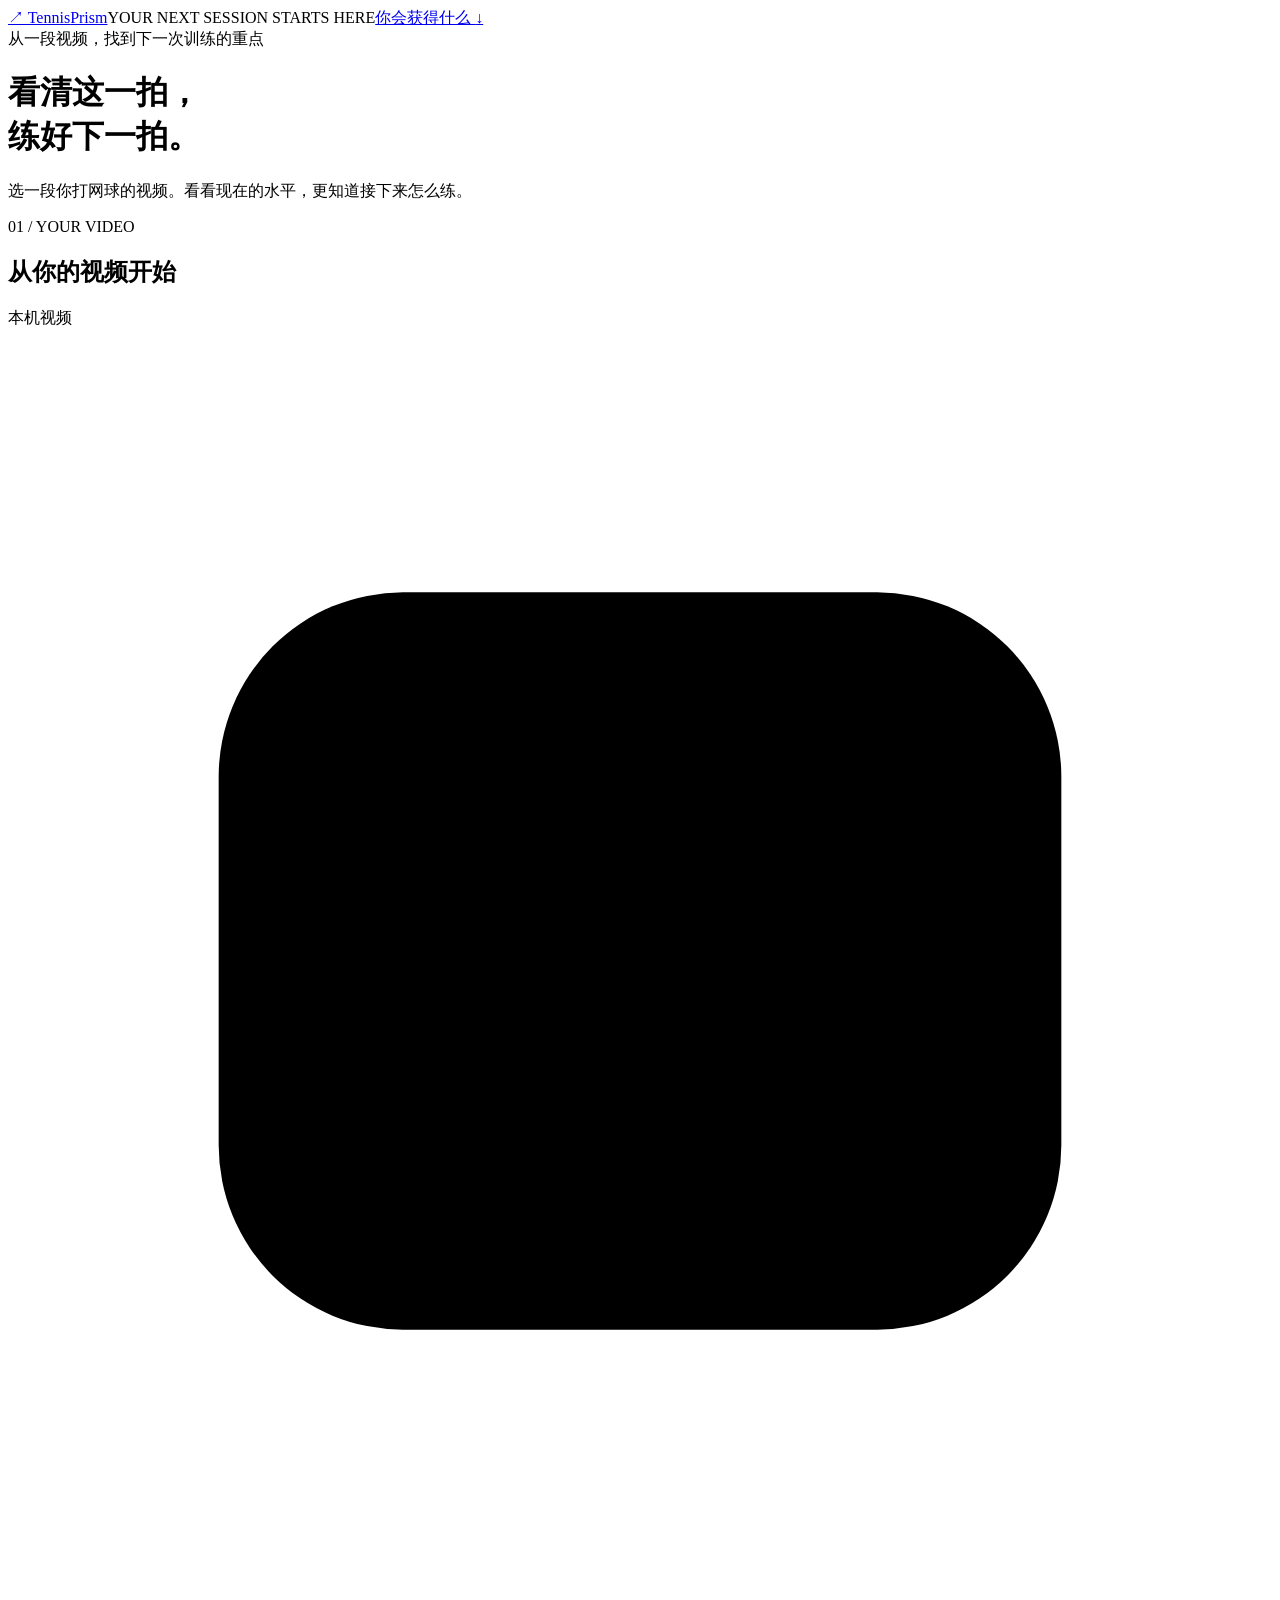
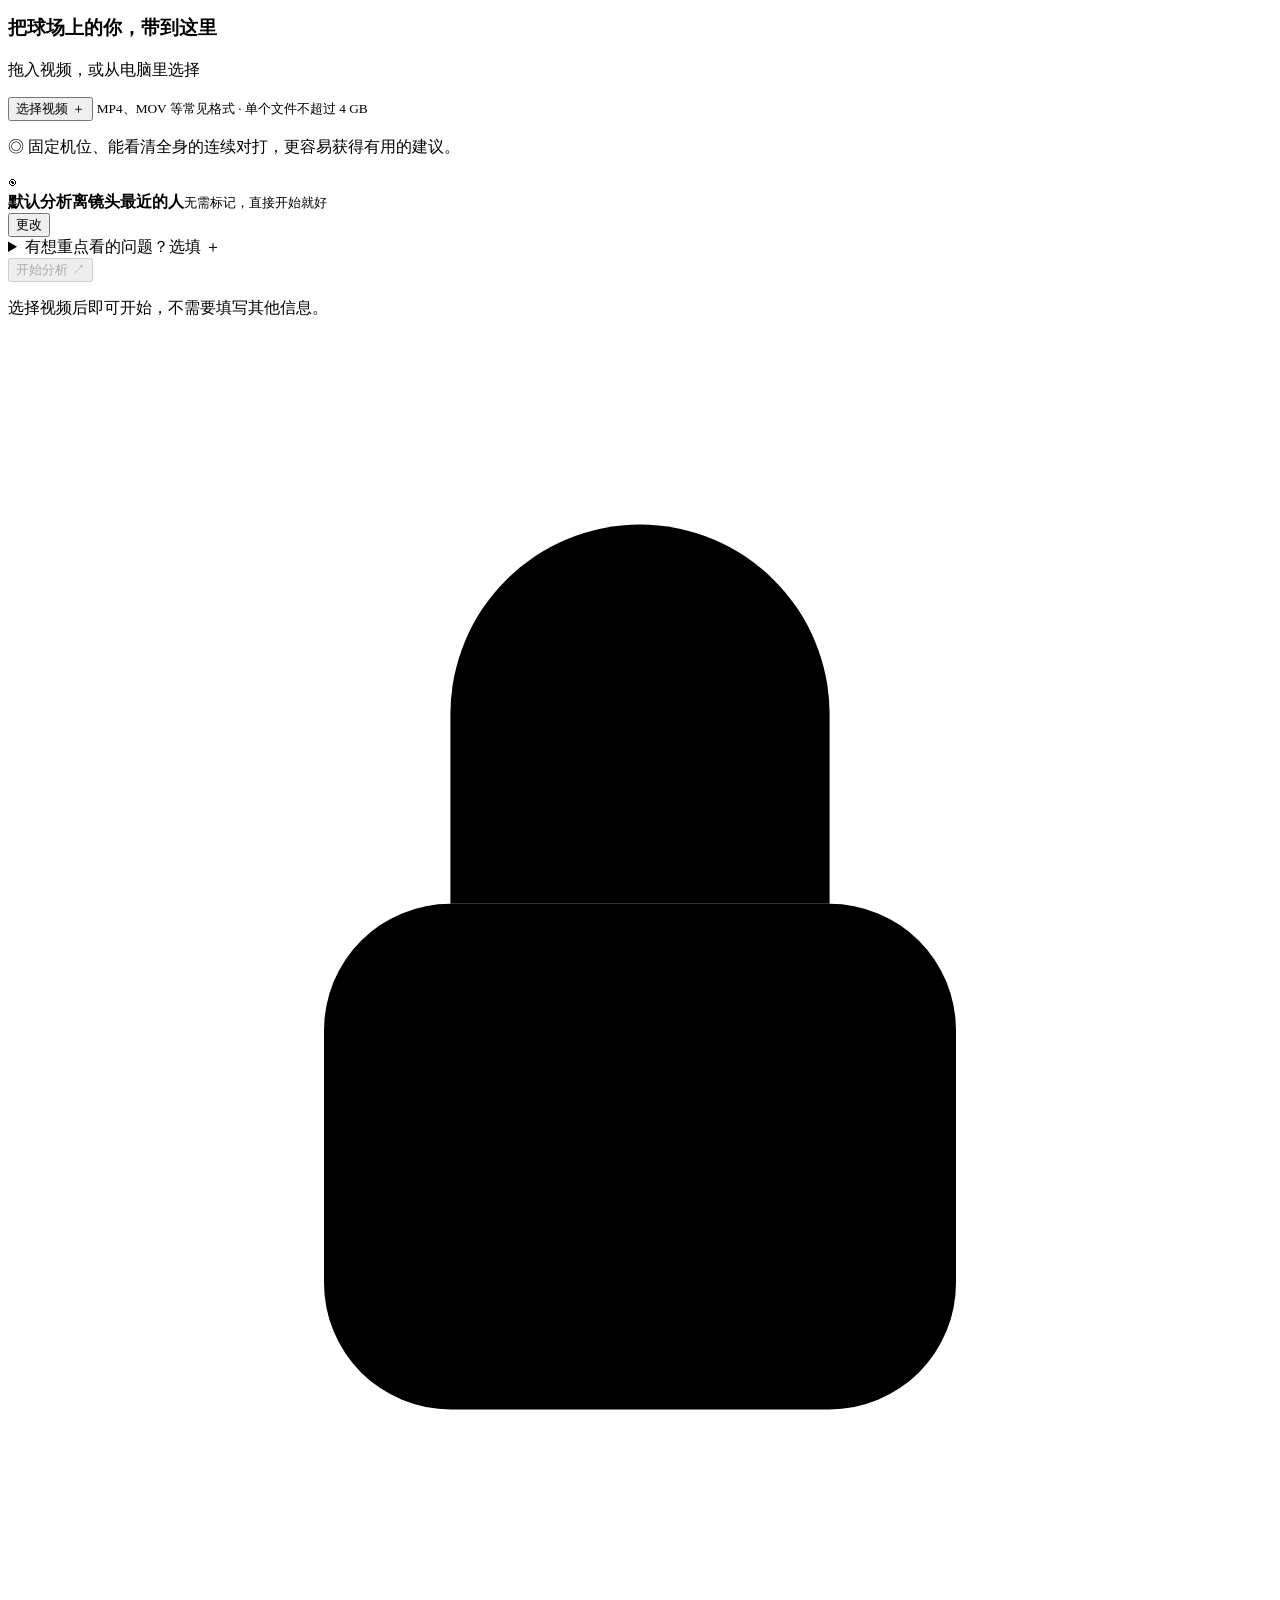
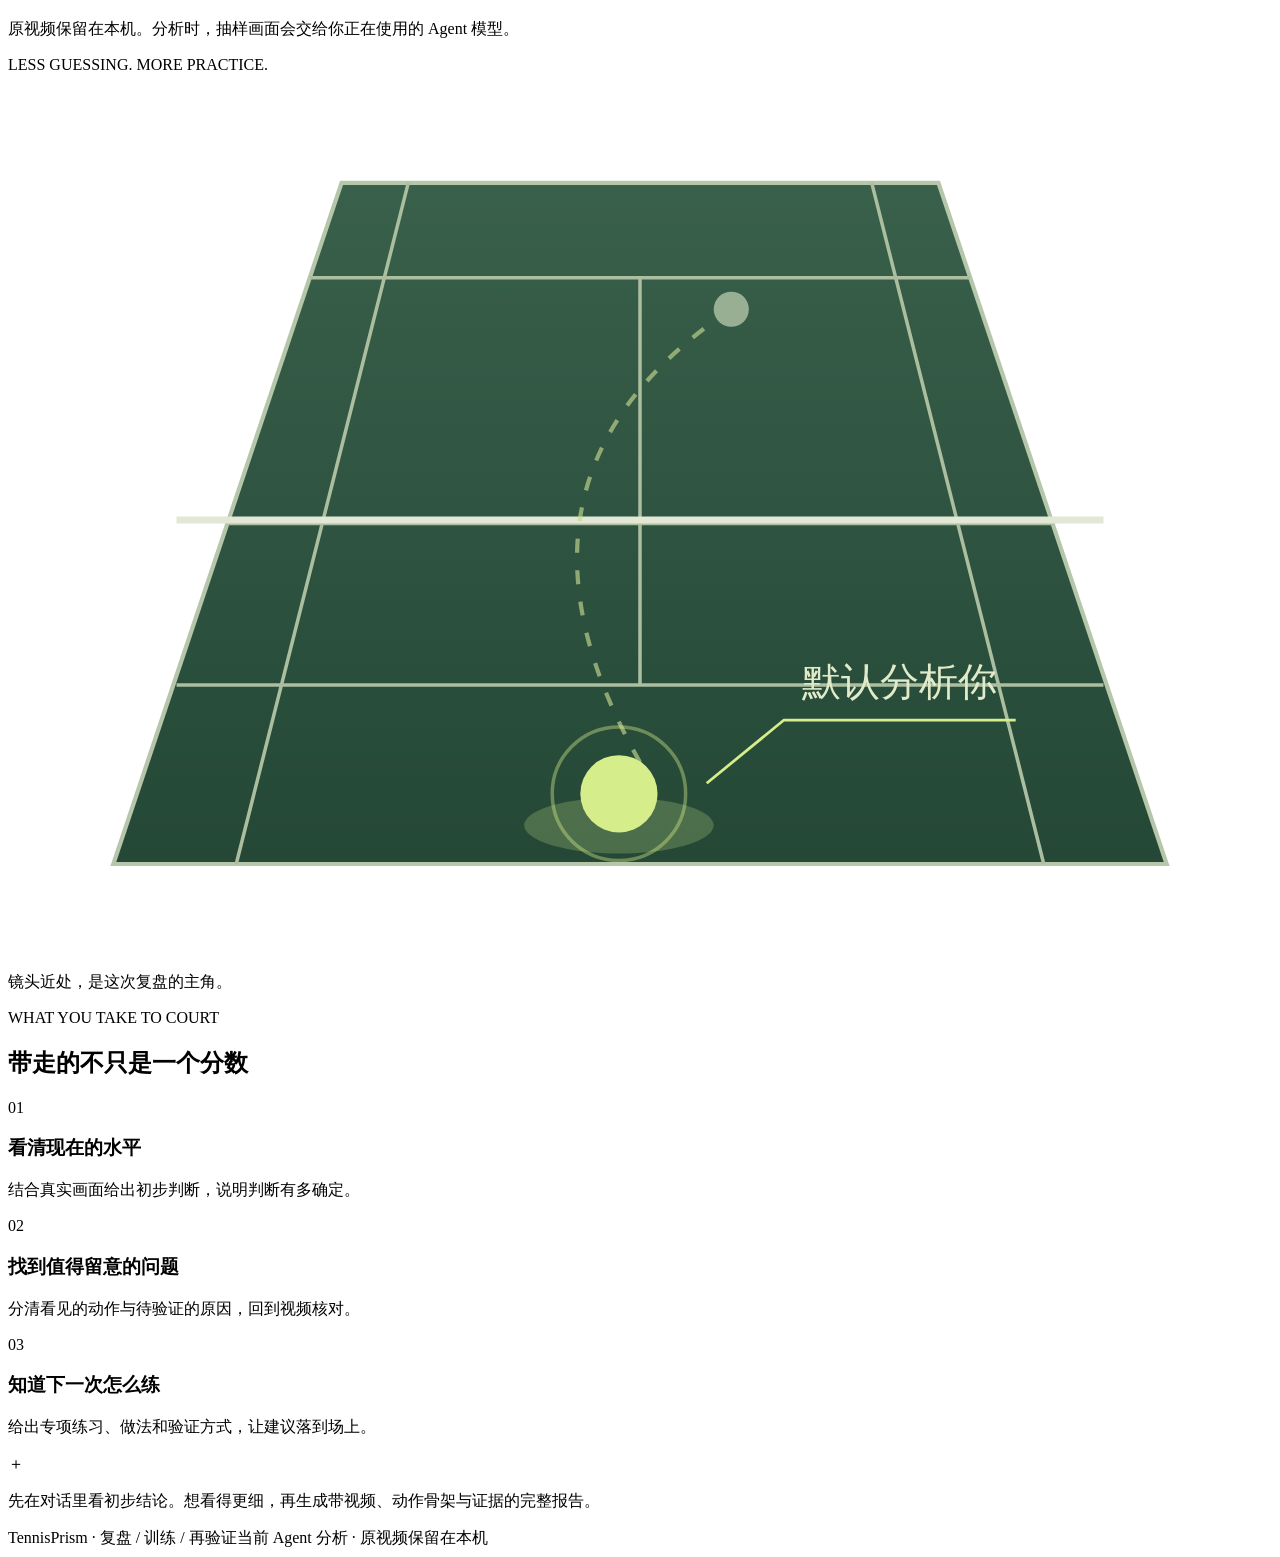
==== skills/tennisprism/assets/entry/index.html @ 34d22a8f "Publish standalone TennisPrism Skill with training reports and two intake workflows" ====
<!doctype html>
<html lang="zh-CN">
<head><meta charset="utf-8"><meta name="viewport" content="width=device-width,initial-scale=1"><title>TennisPrism · 开始一次网球复盘</title><link rel="stylesheet" href="/entry-assets/style.css"></head>
<body>
<header class="topbar"><a class="brand" href="/start"><span class="brand-mark">↗</span> Tennis<span>Prism</span></a><span class="edition">YOUR NEXT SESSION STARTS HERE</span><a class="example-link" href="#what-you-get">你会获得什么 <span>↓</span></a></header>
<main>
  <div class="intro"><div class="eyebrow"><span></span> 从一段视频，找到下一次训练的重点</div><h1>看清这一拍，<br class="mobile-break">练好下一拍<span class="title-dot">。</span></h1><p>选一段你打网球的视频。看看现在的水平，更知道接下来怎么练。</p></div>
  <div class="workspace">
    <section class="intake-card" aria-label="提交网球视频">
      <div class="card-heading"><div><span class="step-label">01 / YOUR VIDEO</span><h2 id="card-title">从你的视频开始</h2></div><span class="local-badge"><i></i> 本机视频</span></div>
      <div id="error" class="error" role="alert" hidden></div>
      <div id="upload-area">
        <div class="dropzone" id="dropzone">
          <div class="upload-icon" aria-hidden="true"><svg viewBox="0 0 48 48"><rect x="8" y="10" width="32" height="28" rx="7"/><path d="M24 30V17m-5 5 5-5 5 5M14 34h20"/></svg></div>
          <h3>把球场上的你，带到这里</h3><p>拖入视频，或从电脑里选择</p>
          <button id="choose" class="primary" type="button">选择视频 <span>＋</span></button>
          <input id="file" type="file" accept=".mp4,.mov,.m4v,.webm,.mkv,.avi" hidden aria-label="选择网球视频">
          <small>MP4、MOV 等常见格式 · 单个文件不超过 4 GB</small>
        </div>
        <p class="capture-tip"><span>◎</span> 固定机位、能看清全身的连续对打，更容易获得有用的建议。</p>
      </div>
      <div id="selected-area" hidden>
        <div class="preview-wrap"><video id="preview" controls playsinline preload="metadata" aria-label="所选视频预览"></video><div id="preview-wait"><span class="spinner"></span><p>正在准备视频预览</p></div></div>
        <div class="file-info"><div><strong id="filename"></strong><span id="filemeta"></span></div><button class="text-button" id="replace" type="button">换一段</button></div>
      </div>
      <div id="upload-progress" class="upload-progress" hidden><div><span id="upload-label">正在接收视频</span><span id="upload-percent"></span></div><progress id="upload-meter" max="100" value="0" aria-label="视频准备进度"></progress></div>
      <div id="options-area">
        <div class="target-default"><span class="person-icon" aria-hidden="true">◉</span><div><strong id="target-label">默认分析离镜头最近的人</strong><small>无需标记，直接开始就好</small></div><button id="change-target" class="text-button" type="button" aria-expanded="false" aria-controls="target-options">更改</button></div>
        <div id="target-options" class="target-options" hidden>
          <label><input type="radio" name="target" value="near" checked> 离镜头最近的人</label>
          <label><input type="radio" name="target" value="far"> 镜头远处的人</label>
          <label><input type="radio" name="target" value="description"> 我来描述</label>
          <label id="description-label" hidden>球员特征<input id="target-description" type="text" maxlength="500" placeholder="例如：右侧穿白色上衣的人"></label>
        </div>
        <details id="focus-details" class="focus-details"><summary>有想重点看的问题？<span>选填 ＋</span></summary><div class="focus-body"><div class="focus-chips" aria-label="关注方向"><button type="button" aria-pressed="false">正反手动作</button><button type="button" aria-pressed="false">脚步与回位</button><button type="button" aria-pressed="false">训练怎么安排</button></div><label class="sr-only" for="focus">补充想改善的问题</label><textarea id="focus" rows="2" maxlength="2500" placeholder="例如：反手遇到高球时总感觉来不及，怎么练？"></textarea></div></details>
      </div>
      <div id="submit-area" class="submit-area"><button id="start" class="primary start" type="button" disabled>开始分析 <span>↗</span></button><p id="start-hint">选择视频后即可开始，不需要填写其他信息。</p></div>
      <section id="task-panel" class="task-panel" aria-live="polite" hidden>
        <div class="task-title"><span id="task-symbol" class="task-symbol">↗</span><div><span class="step-label">02 / REVIEW</span><h3 id="task-title">正在整理视频</h3></div></div><p id="task-message"></p>
        <ol class="task-steps"><li id="stage-video" class="done">视频已就绪</li><li id="stage-evidence">整理动作画面</li><li id="stage-analysis">Agent 分析与训练建议</li></ol>
        <div id="handoff" hidden><p>回到刚才的对话，说一句：</p><div class="continue-row"><code id="continue-text"></code><button id="copy" class="text-button" type="button">复制</button></div><small>任务已经保存在本机，刷新页面也能继续。</small></div>
        <button id="retry" class="text-button" type="button" hidden>重新提交分析</button>
        <div id="report-summary" hidden></div><button id="another" class="text-button" type="button">另选一段视频</button>
      </section>
      <div class="privacy"><svg aria-hidden="true" viewBox="0 0 20 20"><rect x="5" y="9" width="10" height="8" rx="2"/><path d="M7 9V6a3 3 0 0 1 6 0v3"/></svg><p>原视频保留在本机。分析时，抽样画面会交给你正在使用的 Agent 模型。</p></div>
    </section>
    <aside class="expectations">
      <div class="court-card"><div class="court-kicker">LESS GUESSING. MORE PRACTICE.</div><svg viewBox="0 0 360 250" role="img" aria-label="默认观察近端球员的球场示意"><defs><linearGradient id="court-fill" x2="0" y2="1"><stop stop-color="#39604b"/><stop offset="1" stop-color="#244736"/></linearGradient></defs><path fill="url(#court-fill)" stroke="#b6c6aa" stroke-width="1.2" d="M95 31h170l65 194H30Z"/><g fill="none" stroke="#acbea0" stroke-width="1"><path d="m114 31-49 194m181-194 49 194M180 58v116M86 58h188M48 174h264M62 128h236"/><path stroke="#e2e8d5" stroke-width="2" d="M48 127h264"/></g><path d="M180 196Q134 115 206 67" fill="none" stroke="#c5d78f" stroke-width="1.2" stroke-dasharray="4 5" opacity=".65"/><circle cx="206" cy="67" r="5" fill="#99af93"/><ellipse cx="174" cy="214" rx="27" ry="8" fill="#c4df8440"/><circle cx="174" cy="205" r="11" fill="#d6ed8b"/><circle cx="174" cy="205" r="19" fill="none" stroke="#d6ed8b" stroke-opacity=".4"/><path d="m199 202 22-18h66" fill="none" stroke="#d6ed8b" stroke-width=".8"/><text x="226" y="177" fill="#e1ebc9" font-size="11">默认分析你</text></svg><p>镜头近处，是这次复盘的主角。</p></div>
      <div class="outcomes" id="what-you-get"><span class="step-label">WHAT YOU TAKE TO COURT</span><h2>带走的不只是一个分数</h2><div class="outcome"><span>01</span><div><h3>看清现在的水平</h3><p>结合真实画面给出初步判断，说明判断有多确定。</p></div></div><div class="outcome"><span>02</span><div><h3>找到值得留意的问题</h3><p>分清看见的动作与待验证的原因，回到视频核对。</p></div></div><div class="outcome"><span>03</span><div><h3>知道下一次怎么练</h3><p>给出专项练习、做法和验证方式，让建议落到场上。</p></div></div></div>
      <div class="report-note"><span>＋</span><p>先在对话里看初步结论。想看得更细，再生成带视频、动作骨架与证据的完整报告。</p></div>
    </aside>
  </div>
  <footer><span>TennisPrism · 复盘 / 训练 / 再验证</span><span>当前 Agent 分析 · 原视频保留在本机</span></footer>
</main><script src="/entry-assets/app.js"></script></body></html>
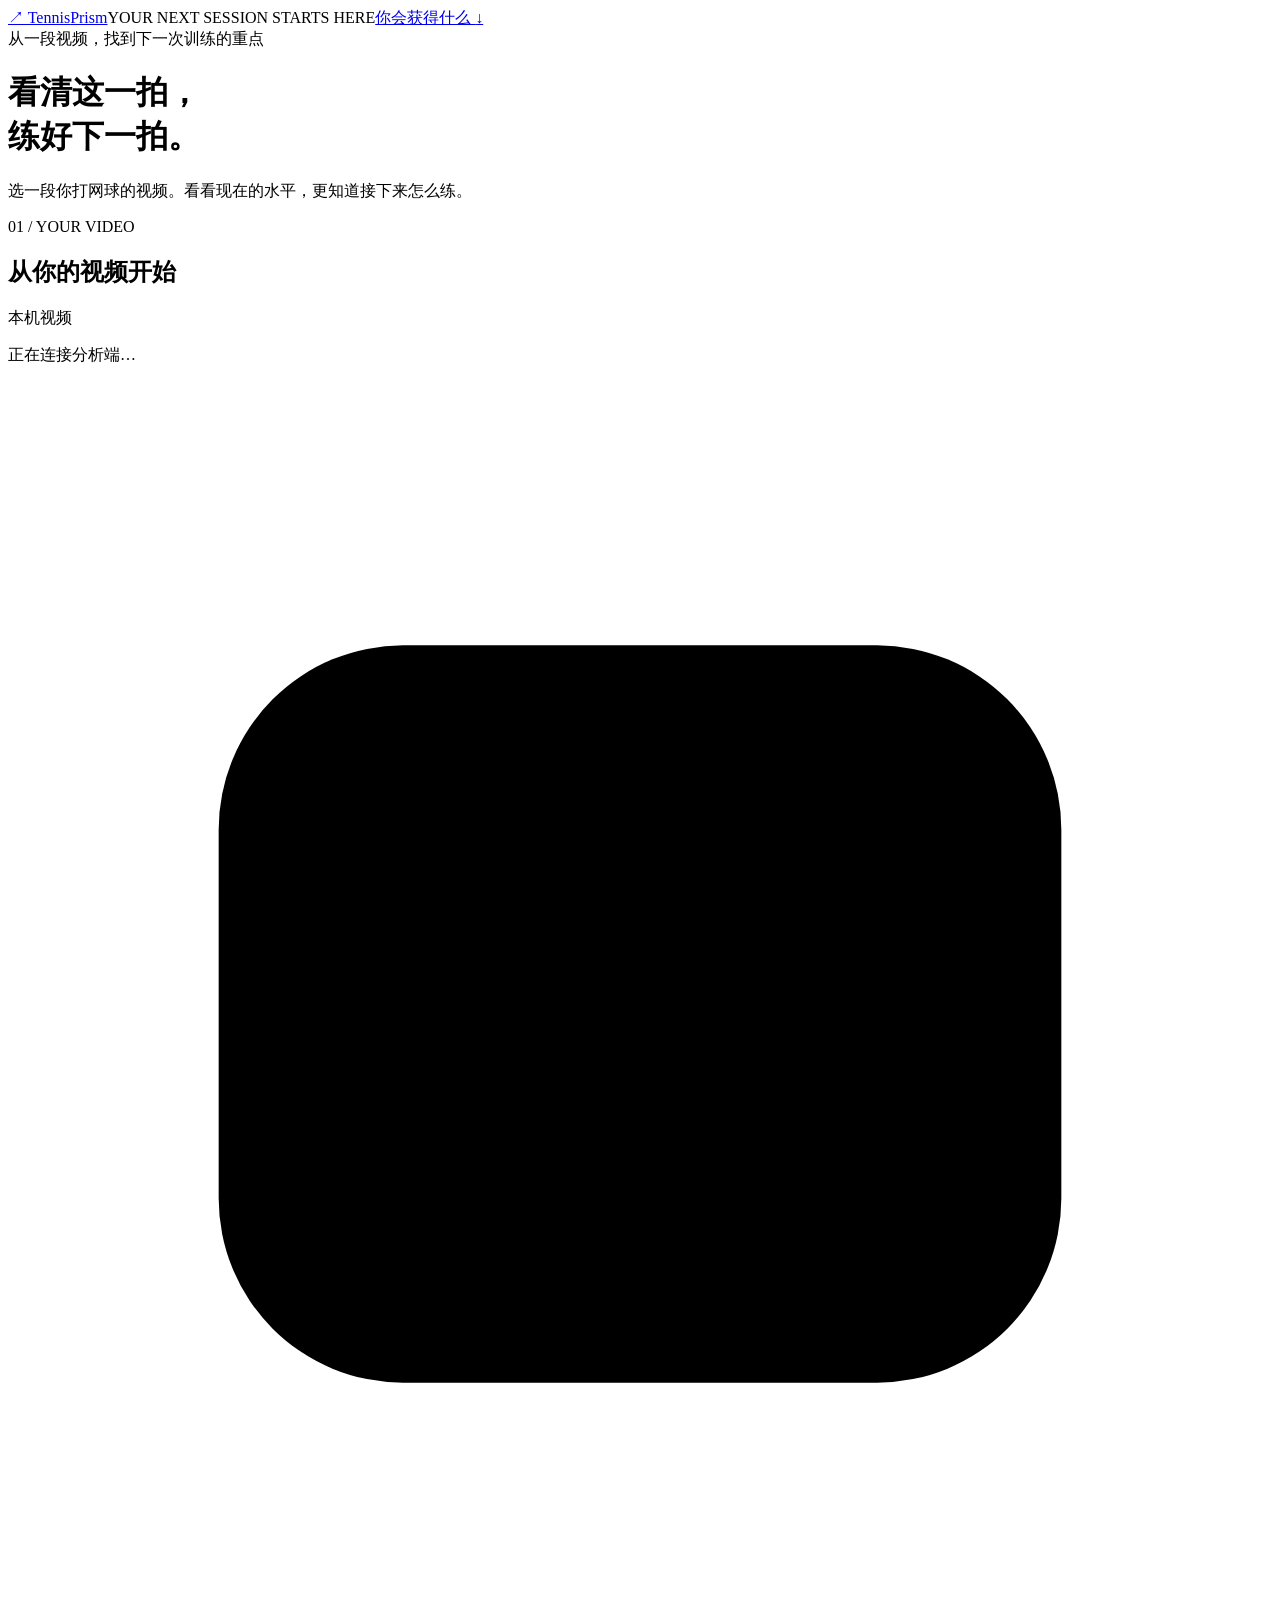
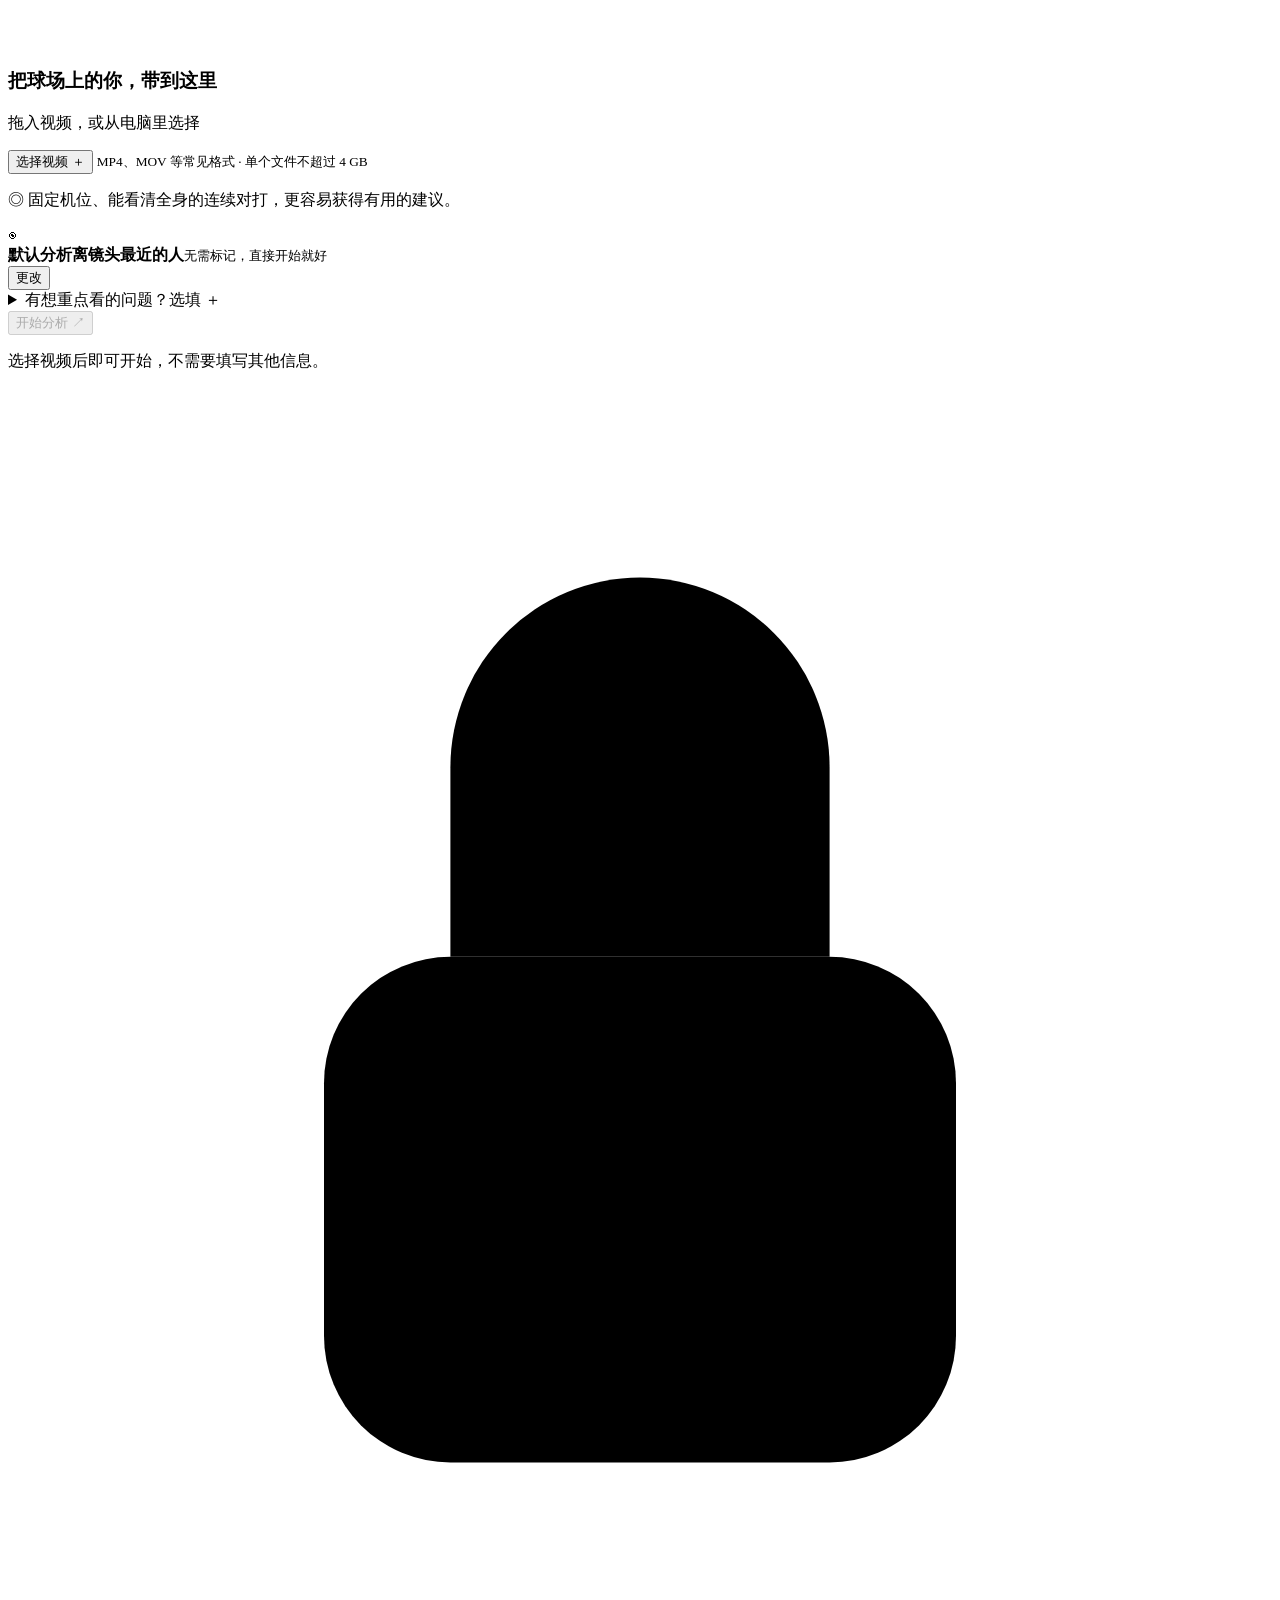
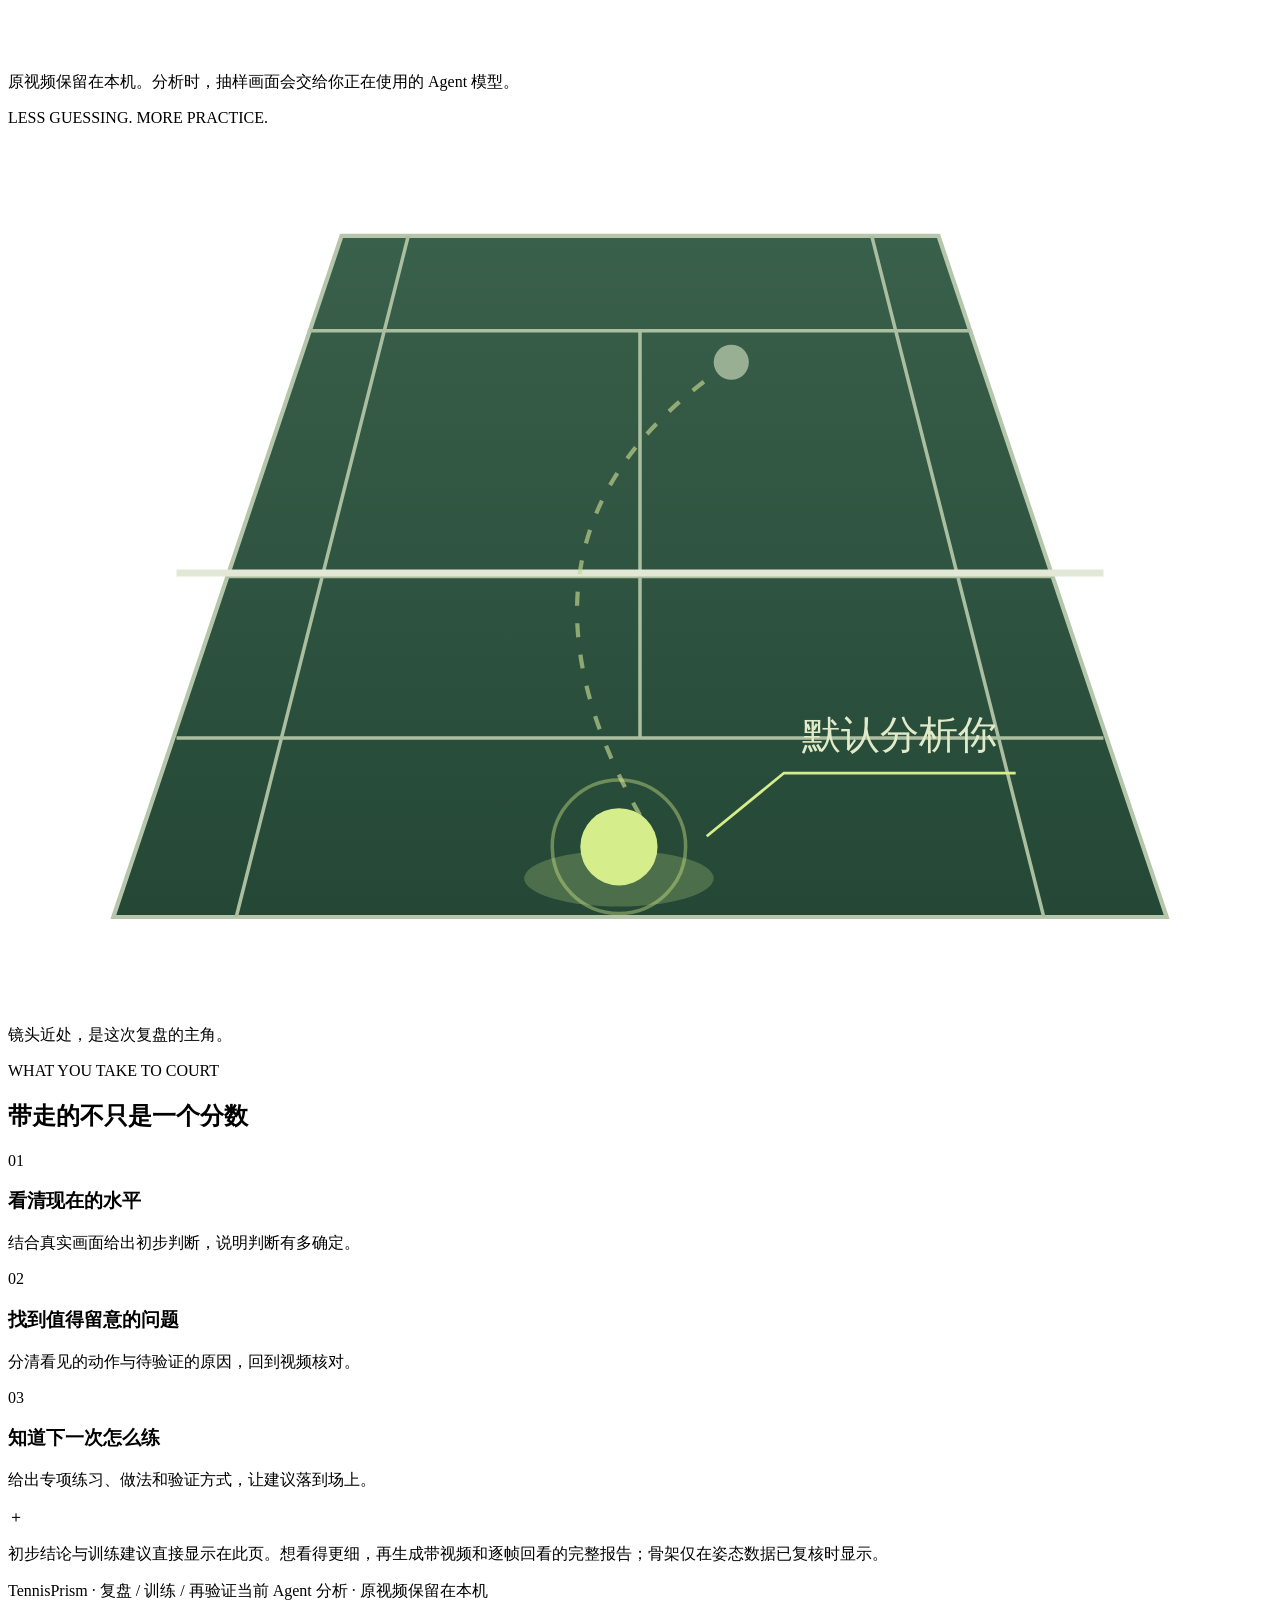
==== commit 650ce933: "Fix web intake continuation and generate reports directly from the page" ====
--- a/skills/tennisprism/assets/entry/index.html
+++ b/skills/tennisprism/assets/entry/index.html
@@ -8,7 +8,7 @@
   <div class="workspace">
     <section class="intake-card" aria-label="提交网球视频">
       <div class="card-heading"><div><span class="step-label">01 / YOUR VIDEO</span><h2 id="card-title">从你的视频开始</h2></div><span class="local-badge"><i></i> 本机视频</span></div>
-      <div id="error" class="error" role="alert" hidden></div>
+      <div id="error" class="error" role="alert" hidden></div><p id="connection-message" class="capture-tip" role="status">正在连接分析端…</p>
       <div id="upload-area">
         <div class="dropzone" id="dropzone">
           <div class="upload-icon" aria-hidden="true"><svg viewBox="0 0 48 48"><rect x="8" y="10" width="32" height="28" rx="7"/><path d="M24 30V17m-5 5 5-5 5 5M14 34h20"/></svg></div>
@@ -38,7 +38,6 @@
       <section id="task-panel" class="task-panel" aria-live="polite" hidden>
         <div class="task-title"><span id="task-symbol" class="task-symbol">↗</span><div><span class="step-label">02 / REVIEW</span><h3 id="task-title">正在整理视频</h3></div></div><p id="task-message"></p>
         <ol class="task-steps"><li id="stage-video" class="done">视频已就绪</li><li id="stage-evidence">整理动作画面</li><li id="stage-analysis">Agent 分析与训练建议</li></ol>
-        <div id="handoff" hidden><p>回到刚才的对话，说一句：</p><div class="continue-row"><code id="continue-text"></code><button id="copy" class="text-button" type="button">复制</button></div><small>任务已经保存在本机，刷新页面也能继续。</small></div>
         <button id="retry" class="text-button" type="button" hidden>重新提交分析</button>
         <div id="report-summary" hidden></div><button id="another" class="text-button" type="button">另选一段视频</button>
       </section>
@@ -47,7 +46,7 @@
     <aside class="expectations">
       <div class="court-card"><div class="court-kicker">LESS GUESSING. MORE PRACTICE.</div><svg viewBox="0 0 360 250" role="img" aria-label="默认观察近端球员的球场示意"><defs><linearGradient id="court-fill" x2="0" y2="1"><stop stop-color="#39604b"/><stop offset="1" stop-color="#244736"/></linearGradient></defs><path fill="url(#court-fill)" stroke="#b6c6aa" stroke-width="1.2" d="M95 31h170l65 194H30Z"/><g fill="none" stroke="#acbea0" stroke-width="1"><path d="m114 31-49 194m181-194 49 194M180 58v116M86 58h188M48 174h264M62 128h236"/><path stroke="#e2e8d5" stroke-width="2" d="M48 127h264"/></g><path d="M180 196Q134 115 206 67" fill="none" stroke="#c5d78f" stroke-width="1.2" stroke-dasharray="4 5" opacity=".65"/><circle cx="206" cy="67" r="5" fill="#99af93"/><ellipse cx="174" cy="214" rx="27" ry="8" fill="#c4df8440"/><circle cx="174" cy="205" r="11" fill="#d6ed8b"/><circle cx="174" cy="205" r="19" fill="none" stroke="#d6ed8b" stroke-opacity=".4"/><path d="m199 202 22-18h66" fill="none" stroke="#d6ed8b" stroke-width=".8"/><text x="226" y="177" fill="#e1ebc9" font-size="11">默认分析你</text></svg><p>镜头近处，是这次复盘的主角。</p></div>
       <div class="outcomes" id="what-you-get"><span class="step-label">WHAT YOU TAKE TO COURT</span><h2>带走的不只是一个分数</h2><div class="outcome"><span>01</span><div><h3>看清现在的水平</h3><p>结合真实画面给出初步判断，说明判断有多确定。</p></div></div><div class="outcome"><span>02</span><div><h3>找到值得留意的问题</h3><p>分清看见的动作与待验证的原因，回到视频核对。</p></div></div><div class="outcome"><span>03</span><div><h3>知道下一次怎么练</h3><p>给出专项练习、做法和验证方式，让建议落到场上。</p></div></div></div>
-      <div class="report-note"><span>＋</span><p>先在对话里看初步结论。想看得更细，再生成带视频、动作骨架与证据的完整报告。</p></div>
+      <div class="report-note"><span>＋</span><p>初步结论与训练建议直接显示在此页。想看得更细，再生成带视频和逐帧回看的完整报告；骨架仅在姿态数据已复核时显示。</p></div>
     </aside>
   </div>
   <footer><span>TennisPrism · 复盘 / 训练 / 再验证</span><span>当前 Agent 分析 · 原视频保留在本机</span></footer>
